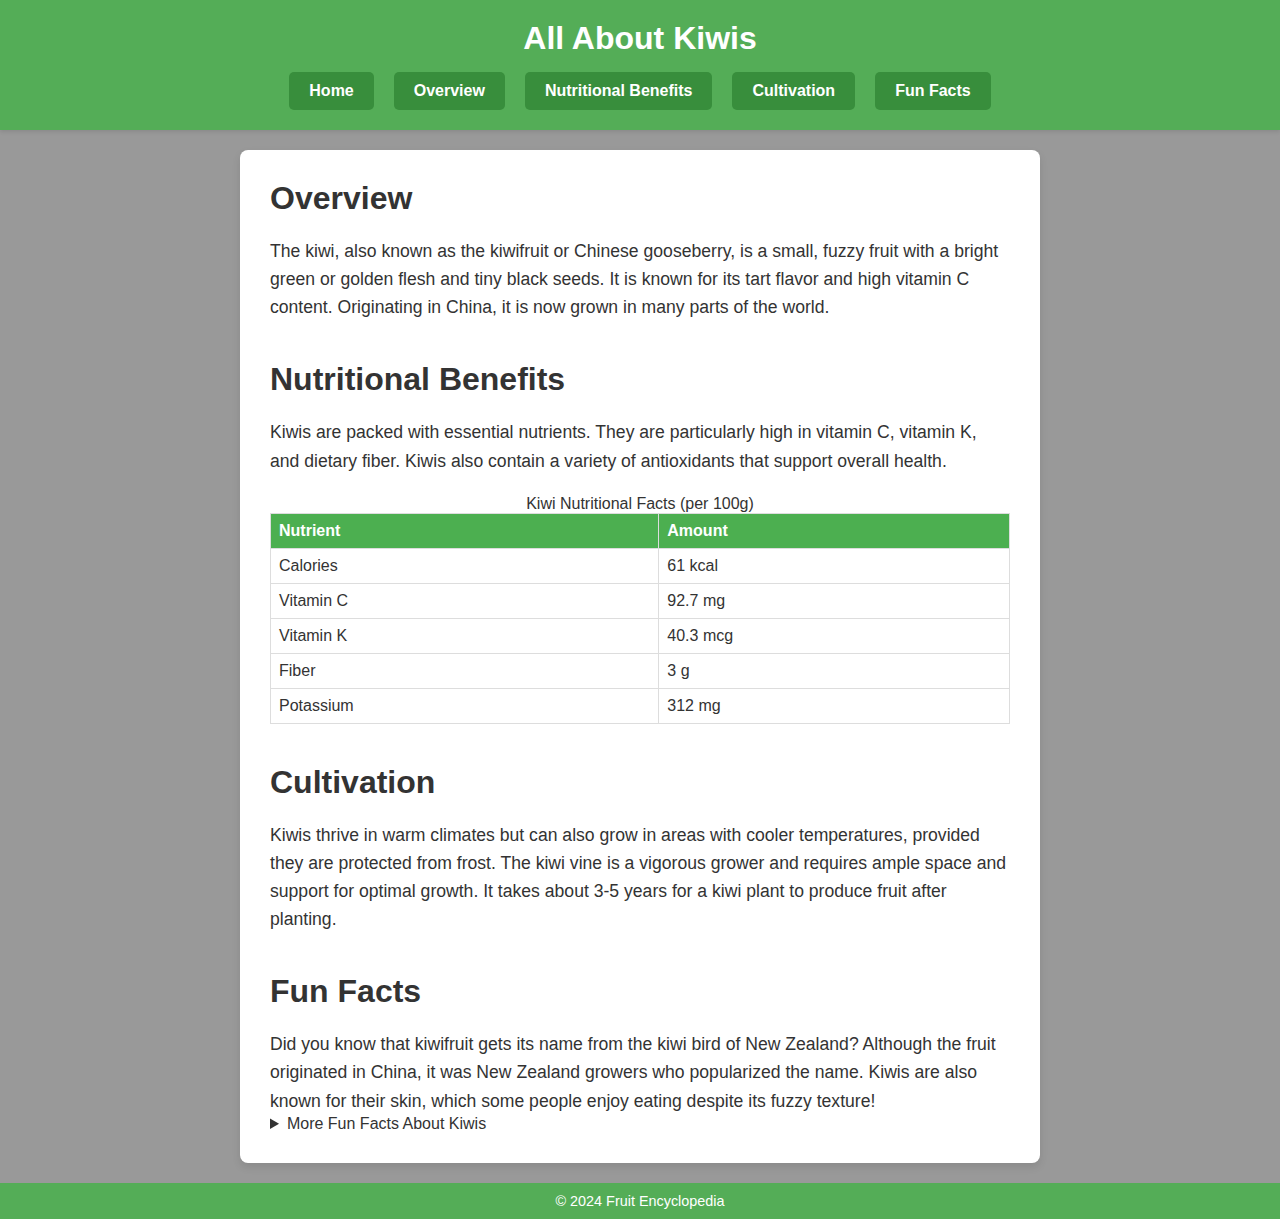
==== luke-page.html @ 448d1977 "changing and renaming some files" ====
<!DOCTYPE html>
<html lang="en">
<head>
    <meta charset="UTF-8">
    <meta name="viewport" content="width=device-width, initial-scale=1.0">
    <title>Kiwi Information - Fruit Encyclopedia</title>
    <!-- Linking the external stylesheet for consistent design -->
    <link rel="stylesheet" href="luke-page.css">
</head>
<body>
    <!-- Header section with the title and navigation menu -->
    <header>
        <h1>All About Kiwis</h1> <!-- Main page title -->
        <nav>
            <!-- Navigation links for quick access to sections -->
            <a href="index.html">Home</a>
            <a href="#overview">Overview</a>
            <a href="#nutrition">Nutritional Benefits</a>
            <a href="#cultivation">Cultivation</a>
            <a href="#fun-facts">Fun Facts</a>
        </nav>
    </header>

    <!-- Main content wrapper to contain all articles -->
    <div class="main-container">
        <main>
            <!-- Article for the kiwi overview -->
            <article id="overview">
                <h2>Overview</h2>
                <p>
                    The kiwi, also known as the kiwifruit or Chinese gooseberry, is a small, fuzzy fruit with a bright green or golden flesh and tiny black seeds. 
                    It is known for its tart flavor and high vitamin C content. Originating in China, it is now grown in many parts of the world.
                </p>
            </article>

            <!-- Article detailing the nutritional benefits of kiwis -->
            <article id="nutrition">
                <h2>Nutritional Benefits</h2>
                <p>
                    Kiwis are packed with essential nutrients. They are particularly high in vitamin C, vitamin K, and dietary fiber. 
                    Kiwis also contain a variety of antioxidants that support overall health.
                </p>
                <!-- Table displaying the nutritional facts for kiwis -->
                <table>
                    <caption>Kiwi Nutritional Facts (per 100g)</caption>
                    <thead>
                        <tr>
                            <th>Nutrient</th>
                            <th>Amount</th>
                        </tr>
                    </thead>
                    <tbody>
                        <tr>
                            <td>Calories</td>
                            <td>61 kcal</td>
                        </tr>
                        <tr>
                            <td>Vitamin C</td>
                            <td>92.7 mg</td>
                        </tr>
                        <tr>
                            <td>Vitamin K</td>
                            <td>40.3 mcg</td>
                        </tr>
                        <tr>
                            <td>Fiber</td>
                            <td>3 g</td>
                        </tr>
                        <tr>
                            <td>Potassium</td>
                            <td>312 mg</td>
                        </tr>
                    </tbody>
                </table>
            </article>

            <!-- Article detailing kiwi cultivation information -->
            <article id="cultivation">
                <h2>Cultivation</h2>
                <p>
                    Kiwis thrive in warm climates but can also grow in areas with cooler temperatures, provided they are protected from frost. 
                    The kiwi vine is a vigorous grower and requires ample space and support for optimal growth. 
                    It takes about 3-5 years for a kiwi plant to produce fruit after planting.
                </p>
            </article>

            <!-- Article with fun facts about kiwis -->
            <article id="fun-facts">
                <h2>Fun Facts</h2>
                <p>
                    Did you know that kiwifruit gets its name from the kiwi bird of New Zealand? Although the fruit originated in China, 
                    it was New Zealand growers who popularized the name. Kiwis are also known for their skin, which some people enjoy eating 
                    despite its fuzzy texture!
                </p>
                <!-- Adding a collapsible section with more fun facts -->
                <details>
                    <summary>More Fun Facts About Kiwis</summary>
                    <p>
                        - Kiwis are technically berries, as they develop from a single ovary.<br>
                        - There are over 50 different varieties of kiwifruit grown around the world.<br>
                        - Kiwis were first known as "yang tao" in China, and it was not until the 20th century that they were renamed.
                    </p>
                </details>
            </article>
        </main>
    </div>

    <!-- Footer for page credits and copyright information -->
    <footer class="footer-basic">
        <p>© 2024 Fruit Encyclopedia</p>
    </footer>
</body>
</html>
---- luke-page.css ----
/* Reset some basic styles */
* {
    margin: 0;
    padding: 0;
    box-sizing: border-box;
}

/* Set up the body with a background image */
body {
    font-family: 'Arial', sans-serif;
    color: #333;
    background-image: url('kiwi-background.jpg');
    background-size: cover;
    background-position: center;
    background-attachment: fixed;
    background-blend-mode: overlay;
    background-color: rgba(0, 0, 0, 0.4); /* Adds a dark overlay */
    display: flex;
    flex-direction: column;
    min-height: 100vh;
}


/* Header styles */
header {
    background-color: rgba(76, 175, 80, 0.9);
    color: white;
    padding: 20px;
    text-align: center;
    box-shadow: 0 2px 4px rgba(0, 0, 0, 0.1);
}

/* Navigation bar styles */
nav {
    display: flex;
    justify-content: center; /* Centers the nav items */
    gap: 20px; /* Adds space between nav items */
    margin-top: 15px;
}

nav a {
    text-decoration: none;
    color: white;
    font-size: 1rem;
    font-weight: bold;
    padding: 10px 20px;
    border-radius: 5px;
    background-color: #388E3C;
    transition: background-color 0.3s ease;
}

nav a:hover {
    background-color: #2E7D32;
}

/* Main container styles */
.main-container {
    display: flex;
    justify-content: center;
    padding: 20px;
}

main {
    width: 100%;
    max-width: 800px;
    background: white;
    border-radius: 8px;
    padding: 30px;
    box-shadow: 0 4px 8px rgba(0, 0, 0, 0.1);
    display: flex;
    flex-direction: column;
    gap: 40px; /* Space between articles */
}

/* Article section styles */
article h2 {
    font-size: 2rem;
    margin-bottom: 20px;
}

article p {
    font-size: 1.1rem;
    line-height: 1.6;
}

/* Table styles */
table {
    width: 100%;
    border-collapse: collapse;
    margin-top: 20px;
}

th, td {
    border: 1px solid #ddd;
    padding: 8px;
    text-align: left;
}

th {
    background-color: #4CAF50;
    color: white;
}

/* Footer styles */
footer {
    background-color: rgba(76, 175, 80, 0.9);
    color: white;
    text-align: center;
    padding: 10px;
    font-size: 0.9rem;
}
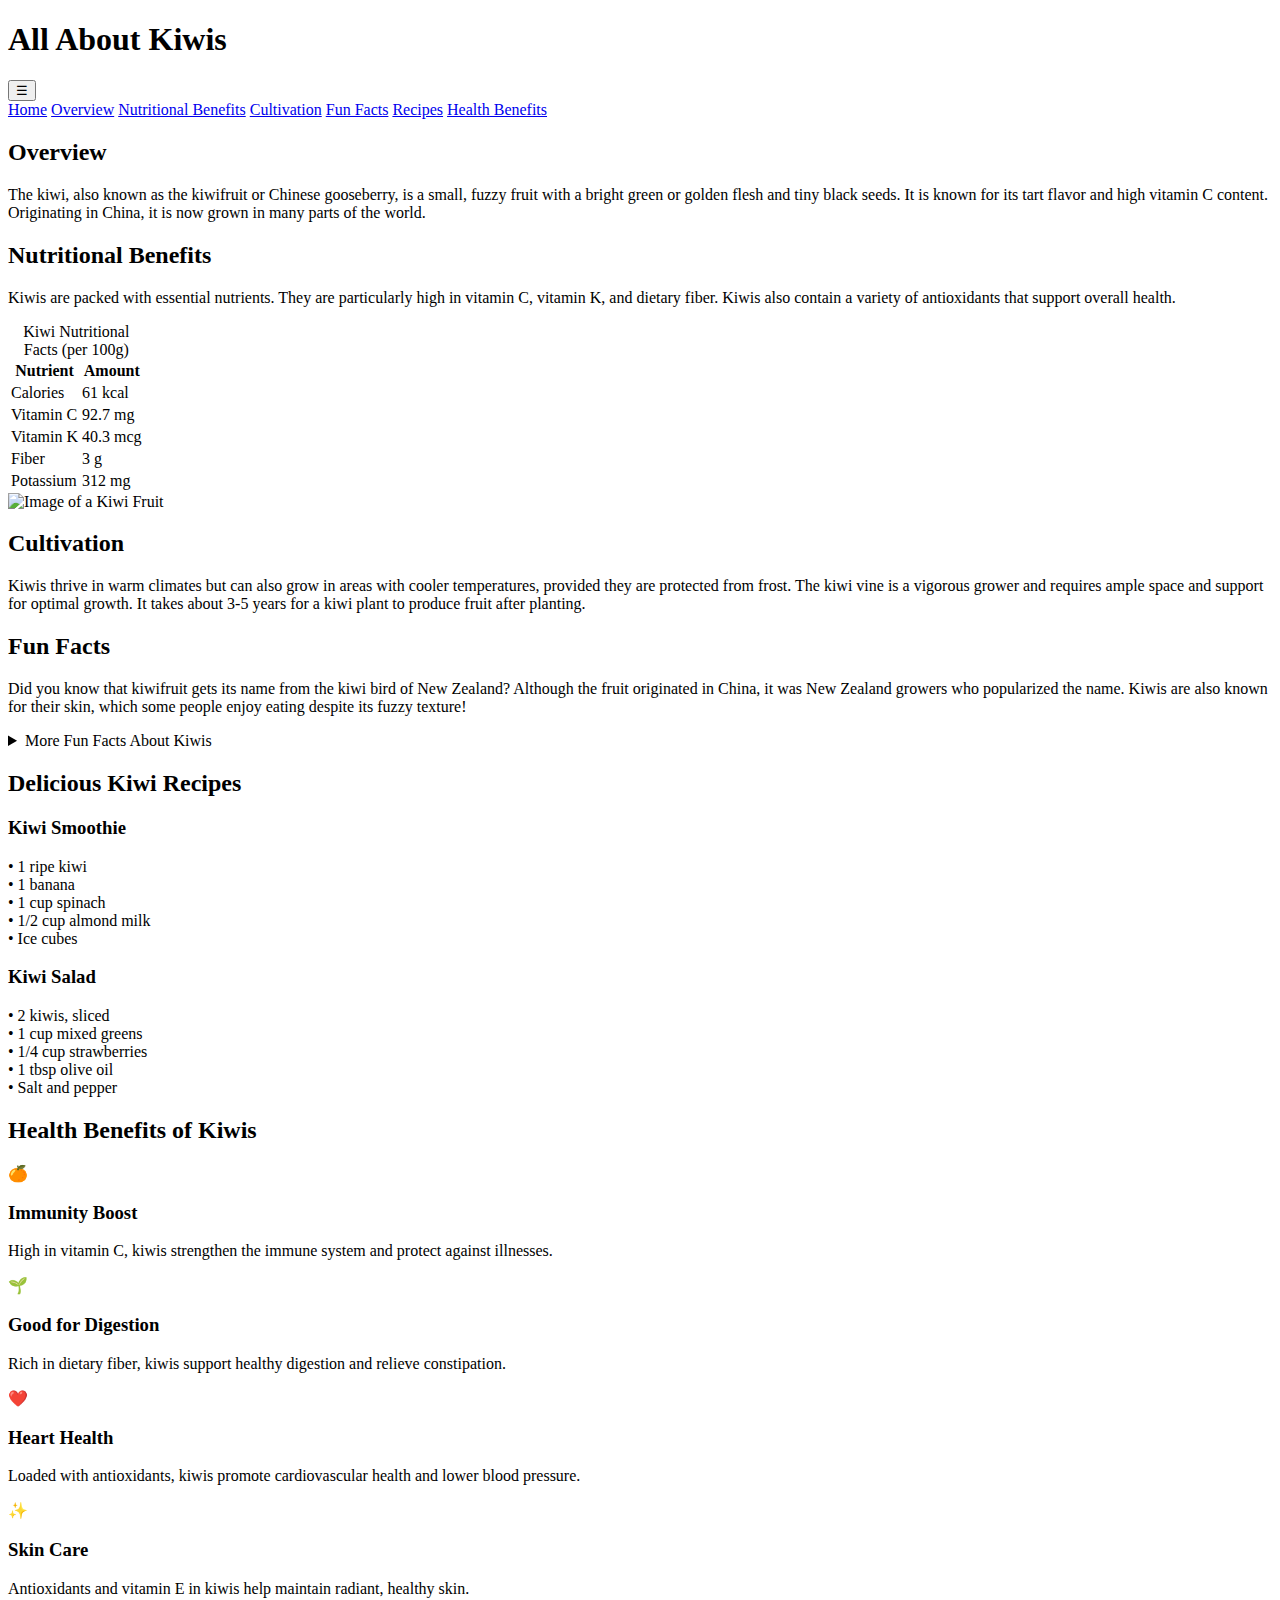
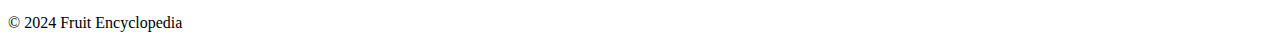
==== commit caa24fdf: "Update luke-page.html" ====
--- a/luke-page.html
+++ b/luke-page.html
@@ -5,28 +5,31 @@
     <meta name="viewport" content="width=device-width, initial-scale=1.0">
     <title>Kiwi Information - Fruit Encyclopedia</title>
     <!-- Linking the external stylesheet for consistent design -->
-    <link rel="stylesheet" href="luke-page.css">
+    <link rel="stylesheet" href="CSS/luke-page.css">
 </head>
 <body>
     <!-- Header section with the title and navigation menu -->
     <header>
-        <h1>All About Kiwis</h1> <!-- Main page title -->
+        <h1>All About Kiwis</h1>
+        <button class="menu-toggle" aria-label="Toggle Navigation">&#9776;</button>
         <nav>
-            <!-- Navigation links for quick access to sections -->
             <a href="index.html">Home</a>
             <a href="#overview">Overview</a>
             <a href="#nutrition">Nutritional Benefits</a>
             <a href="#cultivation">Cultivation</a>
             <a href="#fun-facts">Fun Facts</a>
+            <a href="#Recipes">Recipes</a>
+            <a href="#Health">Health Benefits</a>
         </nav>
     </header>
+    
 
     <!-- Main content wrapper to contain all articles -->
     <div class="main-container">
         <main>
             <!-- Article for the kiwi overview -->
             <article id="overview">
-                <h2>Overview</h2>
+                <h2 class="section-anchor">Overview</h2>
                 <p>
                     The kiwi, also known as the kiwifruit or Chinese gooseberry, is a small, fuzzy fruit with a bright green or golden flesh and tiny black seeds. 
                     It is known for its tart flavor and high vitamin C content. Originating in China, it is now grown in many parts of the world.
@@ -35,7 +38,7 @@
 
             <!-- Article detailing the nutritional benefits of kiwis -->
             <article id="nutrition">
-                <h2>Nutritional Benefits</h2>
+                <h2 class="section-anchor">Nutritional Benefits</h2>
                 <p>
                     Kiwis are packed with essential nutrients. They are particularly high in vitamin C, vitamin K, and dietary fiber. 
                     Kiwis also contain a variety of antioxidants that support overall health.
@@ -76,7 +79,8 @@
 
             <!-- Article detailing kiwi cultivation information -->
             <article id="cultivation">
-                <h2>Cultivation</h2>
+                <img src="images/kiwi.jpg" alt="Image of a Kiwi Fruit" class="float-image">
+                <h2 class="section-anchor">Cultivation</h2>
                 <p>
                     Kiwis thrive in warm climates but can also grow in areas with cooler temperatures, provided they are protected from frost. 
                     The kiwi vine is a vigorous grower and requires ample space and support for optimal growth. 
@@ -86,7 +90,7 @@
 
             <!-- Article with fun facts about kiwis -->
             <article id="fun-facts">
-                <h2>Fun Facts</h2>
+                <h2 class="section-anchor">Fun Facts</h2>
                 <p>
                     Did you know that kiwifruit gets its name from the kiwi bird of New Zealand? Although the fruit originated in China, 
                     it was New Zealand growers who popularized the name. Kiwis are also known for their skin, which some people enjoy eating 
@@ -102,12 +106,66 @@
                     </p>
                 </details>
             </article>
-        </main>
+            <section id="Recipes" class="kiwi-recipes">
+                <h2 class="section-anchor">Delicious Kiwi Recipes</h2>
+                <div class="recipe-card">
+                    <h3>Kiwi Smoothie</h3>
+                    <p class="recipe-details">
+                        • 1 ripe kiwi<br>
+                        • 1 banana<br>
+                        • 1 cup spinach<br>
+                        • 1/2 cup almond milk<br>
+                        • Ice cubes
+                    </p>
+                </div>
+                <div class="recipe-card">
+                    <h3>Kiwi Salad</h3>
+                    <p class="recipe-details">
+                        • 2 kiwis, sliced<br>
+                        • 1 cup mixed greens<br>
+                        • 1/4 cup strawberries<br>
+                        • 1 tbsp olive oil<br>
+                        • Salt and pepper
+                    </p>
+                </div>
+            </section>            
+                <section id="Health" class="health-benefits">
+                    <h2 class="section-anchor">Health Benefits of Kiwis</h2>
+                    <div class="benefits-grid">
+                        <div class="benefit-card">
+                            <span class="icon">🍊</span>
+                            <h3>Immunity Boost</h3>
+                            <p>High in vitamin C, kiwis strengthen the immune system and protect against illnesses.</p>
+                        </div>
+                        <div class="benefit-card">
+                            <span class="icon">🌱</span>
+                            <h3>Good for Digestion</h3>
+                            <p>Rich in dietary fiber, kiwis support healthy digestion and relieve constipation.</p>
+                        </div>
+                        <div class="benefit-card">
+                            <span class="icon">❤️</span>
+                            <h3>Heart Health</h3>
+                            <p>Loaded with antioxidants, kiwis promote cardiovascular health and lower blood pressure.</p>
+                        </div>
+                        <div class="benefit-card">
+                            <span class="icon">✨</span>
+                            <h3>Skin Care</h3>
+                            <p>Antioxidants and vitamin E in kiwis help maintain radiant, healthy skin.</p>
+                        </div>
+                    </div>
+                </section>
+                </main>
+                <script>
+                    document.querySelector('.menu-toggle').addEventListener('click', function() {
+                        document.querySelector('nav').classList.toggle('active');
+                    });
+                </script>
     </div>
-
+    
     <!-- Footer for page credits and copyright information -->
     <footer class="footer-basic">
         <p>© 2024 Fruit Encyclopedia</p>
     </footer>
 </body>
 </html>
+
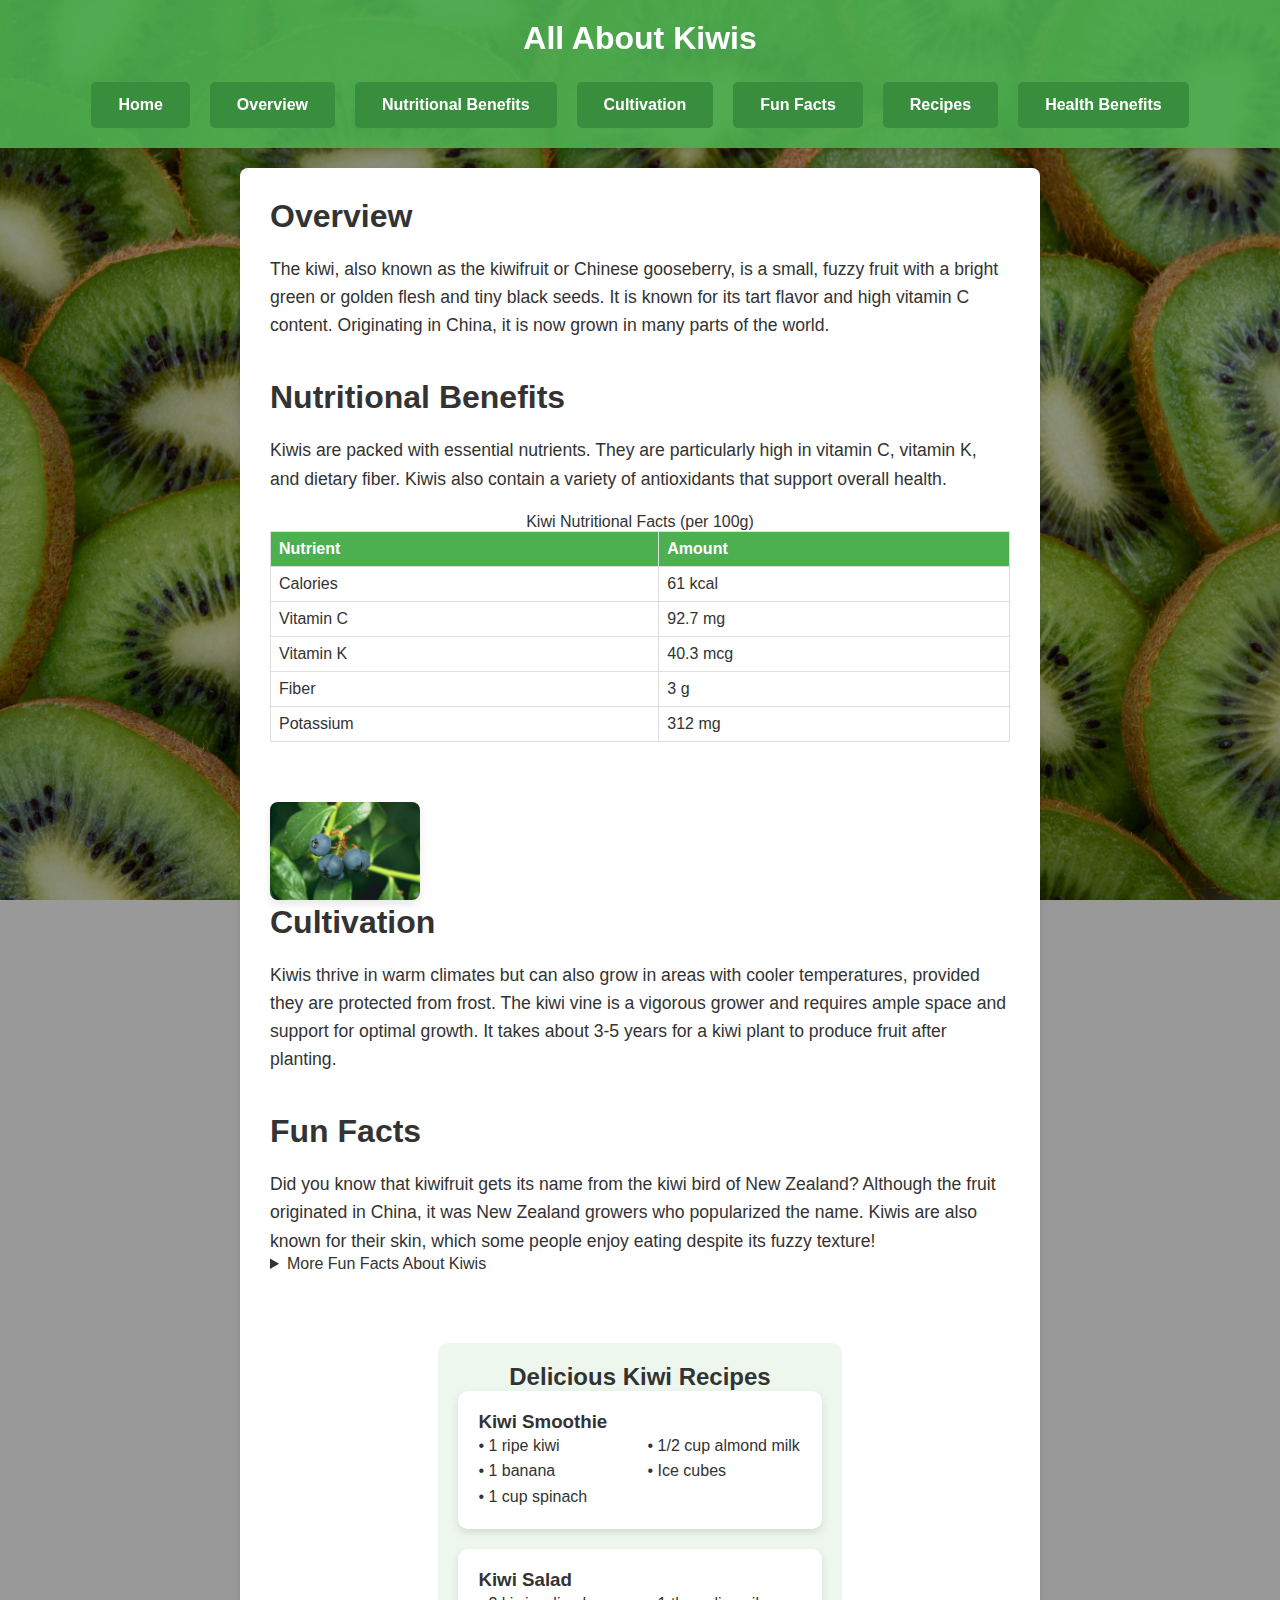
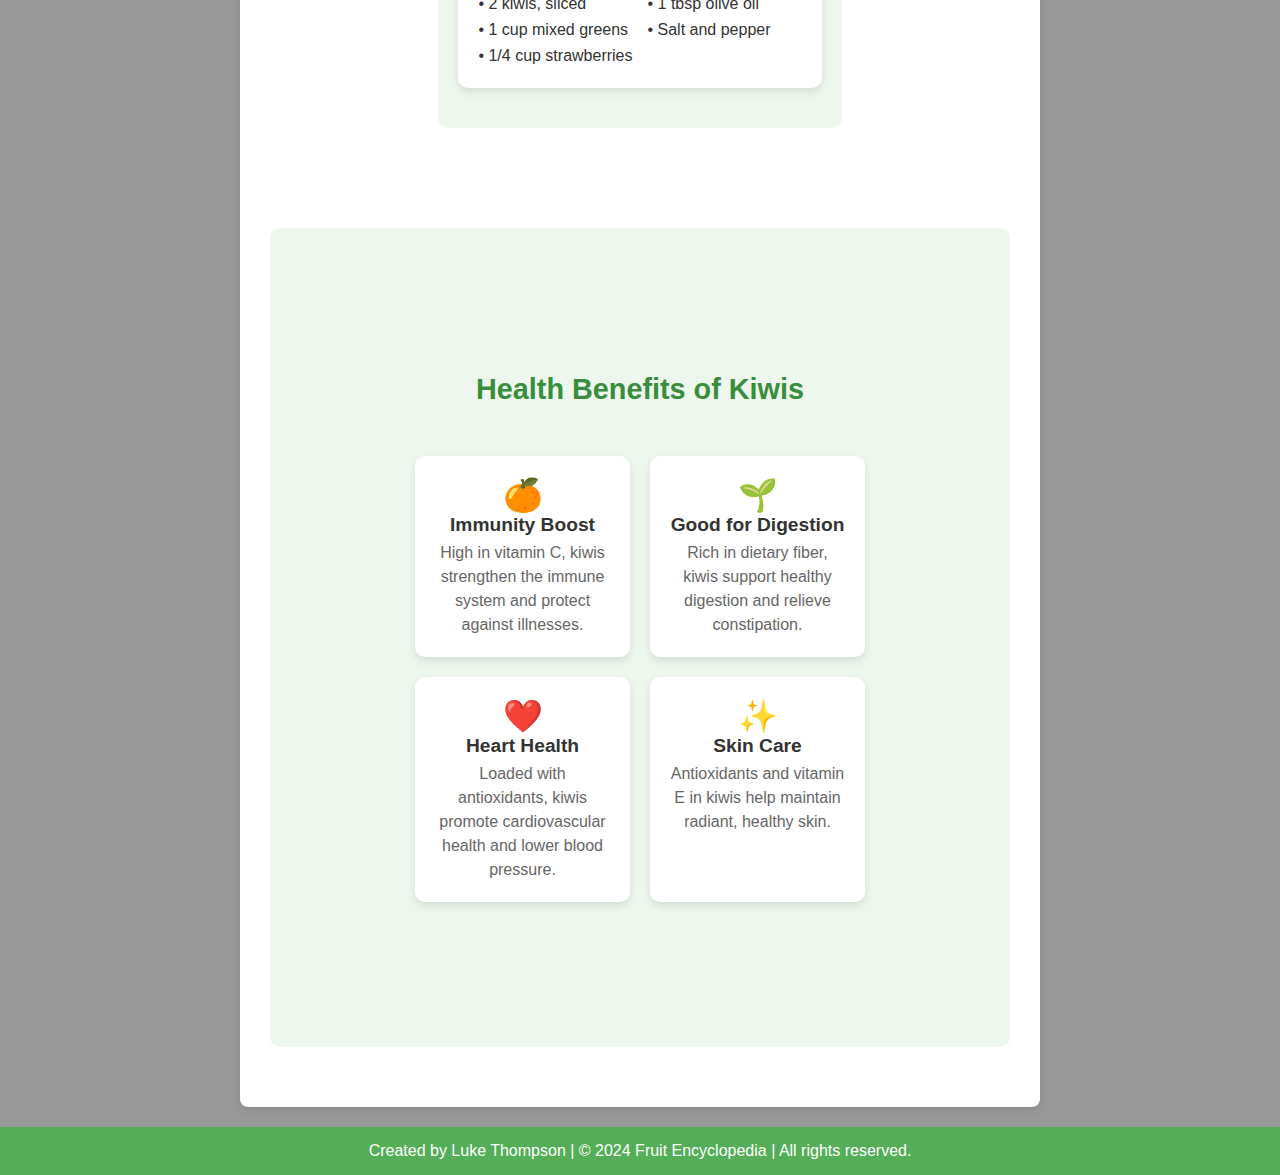
==== commit f2bf5a22: "testing picture" ====
--- a/luke-page.html
+++ b/luke-page.html
@@ -5,7 +5,7 @@
     <meta name="viewport" content="width=device-width, initial-scale=1.0">
     <title>Kiwi Information - Fruit Encyclopedia</title>
     <!-- Linking the external stylesheet for consistent design -->
-    <link rel="stylesheet" href="CSS/luke-page.css">
+    <link rel="stylesheet" href="css/luke-page.css">
 </head>
 <body>
     <!-- Header section with the title and navigation menu -->
@@ -79,7 +79,7 @@
 
             <!-- Article detailing kiwi cultivation information -->
             <article id="cultivation">
-                <img src="images/kiwi.jpg" alt="Image of a Kiwi Fruit" class="float-image">
+                <img src="Images/Blueberries.jpg" alt="Kiwi fruit tree." class="float-image">
                 <h2 class="section-anchor">Cultivation</h2>
                 <p>
                     Kiwis thrive in warm climates but can also grow in areas with cooler temperatures, provided they are protected from frost. 
@@ -164,7 +164,7 @@
     
     <!-- Footer for page credits and copyright information -->
     <footer class="footer-basic">
-        <p>© 2024 Fruit Encyclopedia</p>
+        <p>Created by Luke Thompson | © 2024 Fruit Encyclopedia | All rights reserved.</p>
     </footer>
 </body>
 </html>
--- a/css/luke-page.css
+++ b/css/luke-page.css
@@ -0,0 +1,320 @@
+/* basic styles */
+* {
+    margin: 0;
+    padding: 0; 
+    box-sizing: border-box;
+}
+
+/* Body styling */
+body {
+    font-family: 'Arial', sans-serif;
+    color: #333;
+    background-image: url('../Images/kiwi-background.jpg');
+    background-size: cover;
+    background-position: center;
+    background-attachment: fixed;
+    background-blend-mode: overlay;
+    background-color: rgba(0, 0, 0, 0.4);
+    display: flex;
+    flex-direction: column;
+    min-height: 100vh;
+}
+
+/* General header styling */
+header {
+    position: sticky;
+    top: 0;
+    z-index: 1000;
+    background-color: rgba(76, 175, 80, 0.9);
+    color: white;
+    padding: 20px;
+    text-align: center;
+    box-shadow: 0 2px 4px rgba(0, 0, 0, 0.1);
+    display: flex;
+    align-items: center;
+    justify-content: space-between;
+    flex-direction: column; /* Allows vertical layout */
+    align-items: center;
+}
+
+/* Center the h1 and add spacing */
+header h1 {
+    margin: 0;
+    font-size: 2rem;
+    margin-bottom: 10px;
+}
+
+/* Navbar styles */
+nav {
+    display: flex;
+    gap: 20px;
+    justify-content: center;
+    margin-top: 15px;
+}
+
+/* Navbar links styling */
+nav a {
+    text-decoration: none;
+    color: white;
+    font-size: 1rem;
+    font-weight: bold;
+    padding: 12px 25px;
+    border-radius: 5px;
+    background-color: #388E3C;
+    border: 2px solid #388E3C;
+    transition: background-color 0.3s ease;
+}
+
+nav a:hover {
+    background-color: #2E7D32;
+}
+
+/* Menu toggle button (hidden by default on larger screens) */
+.menu-toggle {
+    display: none;
+    font-size: 1.5rem;
+    background: none;
+    border: none;
+    color: white;
+    cursor: pointer;
+    margin-top: 10px;
+}
+
+/* Main container styles */
+.main-container {
+    display: flex;
+    justify-content: center;
+    padding: 20px;
+}
+
+main {
+    width: 100%;
+    max-width: 800px;
+    background: white;
+    border-radius: 8px;
+    padding: 30px;
+    box-shadow: 0 4px 8px rgba(0, 0, 0, 0.1);
+    display: flex;
+    flex-direction: column;
+    gap: 40px;
+}
+
+/* Article section styles */
+article h2 {
+    font-size: 2rem;
+    margin-bottom: 20px;
+}
+
+article p {
+    font-size: 1.1rem;
+    line-height: 1.6;
+}
+
+/* Table styles */
+table {
+    width: 100%;
+    border-collapse: collapse;
+    margin-top: 20px;
+}
+
+th, td {
+    border: 1px solid #ddd;
+    padding: 8px;
+    text-align: left;
+}
+
+th {
+    background-color: #4CAF50;
+    color: white;
+}
+
+/* Footer styles */
+footer {
+    background-color: rgba(76, 175, 80, 0.9);
+    color: white;
+    text-align: center;
+    padding: 15px;
+    font-size: 1rem;
+}
+
+/* Container for Recipe Section */
+.kiwi-recipes {
+    padding: 20px;
+    background-color: rgba(76, 175, 80, 0.1);
+    border-radius: 10px;
+    margin: 30px auto;
+    max-width: 1000px;
+    text-align: center;
+}
+
+/* Recipe Card Styling */
+.recipe-card {
+    background: white;
+    border-radius: 10px;
+    box-shadow: 0 4px 8px rgba(0, 0, 0, 0.1);
+    padding: 20px;
+    margin-bottom: 20px;
+    text-align: left;
+}
+
+/* Multi-Column Layout for Recipe Details */
+.recipe-details {
+    column-count: 2;
+    column-gap: 15px;
+    line-height: 1.6;
+    font-size: 1rem;
+}
+
+.recipe-card:hover {
+    transform: translateY(-5px);
+    box-shadow: 0 6px 12px rgba(0, 0, 0, 0.2);
+}
+
+/* Container for the entire Health Benefits section */
+.health-benefits {
+    padding: 145px;
+    background-color: rgba(76, 175, 80, 0.1);
+    border-radius: 10px;
+    margin: 30px auto;
+    max-width: 800px;
+    text-align: center;
+}
+
+/* Centered Header */
+.health-benefits h2 {
+    font-size: 1.8rem;
+    color: #388E3C;
+    margin-bottom: 50px;
+}
+
+/* Grid Layout for Benefits Cards */
+.benefits-grid {
+    display: grid;
+    grid-template-columns: 1fr 1fr;
+    gap: 20px;
+    width: 100%;
+}
+
+/* Individual Benefit Card Styling */
+.benefit-card {
+    background: white;
+    border-radius: 10px;
+    box-shadow: 0 4px 8px rgba(0, 0, 0, 0.1);
+    padding: 20px;
+    text-align: center;
+    transition: transform 0.2s ease, box-shadow 0.2s ease;
+}
+
+.benefit-card:hover {
+    transform: translateY(-5px);
+    box-shadow: 0 6px 12px rgba(0, 0, 0, 0.2);
+}
+
+/* Icon Styling */
+.benefit-card .icon {
+    font-size: 2rem;
+    color: #4CAF50;
+    margin-bottom: 10px;
+}
+
+/* Benefit Card Text Styling */
+.benefit-card h3 {
+    margin: 0;
+    font-size: 1.2rem;
+    color: #333;
+    font-weight: bold;
+}
+
+.benefit-card p {
+    font-size: 1rem;
+    color: #666;
+    margin-top: 5px;
+    line-height: 1.5;
+}
+
+/* Float Image Styling */
+.float-image {
+    margin-top: 20px;
+    width: 150px;
+    border-radius: 8px;
+    box-shadow: 0 4px 8px rgba(0, 0, 0, 0.1);
+}
+
+/* Scroll padding for anchor links */
+html {
+    scroll-padding-top: 145px;
+}
+
+/* Tablet and small screen adjustments (up to 768px wide) */
+@media (max-width: 768px) {
+    /* Hide nav by default on tablet and smaller screens */
+    nav {
+        display: none;
+        flex-direction: column;
+        gap: 10px;
+        padding-top: 10px;
+        background-color: rgba(76, 175, 80, 0.9);
+        width: 100%;
+        text-align: center;
+    }
+
+    /* Show nav when the menu is active */
+    nav.active {
+        display: flex;
+    }
+
+    /* Show the menu toggle button on tablet and smaller screens */
+    .menu-toggle {
+        display: block;
+    }
+
+    /* Header adjustments */
+    header {
+        padding: 10px;
+    }
+
+    header h1 {
+        font-size: 1.8rem;
+    }
+
+    /* Navbar link adjustments for smaller screens */
+    nav a {
+        padding: 8px 16px;
+        font-size: 0.9rem;
+    }
+
+    /* Benefits grid becomes single column */
+    .benefits-grid {
+        grid-template-columns: 1fr;
+    }
+}
+
+
+/* Further adjustments for mobile screens (up to 480px wide) */
+@media (max-width: 480px) {
+    body {
+        font-size: 0.9rem;
+    }
+
+    header h1 {
+        font-size: 1.5rem;
+    }
+
+    .main-container, .health-benefits {
+        padding: 20px;
+    }
+
+    .float-image {
+        width: 100%;
+        margin: 10px 0;
+    }
+
+    .benefits-grid {
+        grid-template-columns: 1fr;
+    }
+
+    .recipe-details {
+        column-count: 1;
+    }
+}
+
